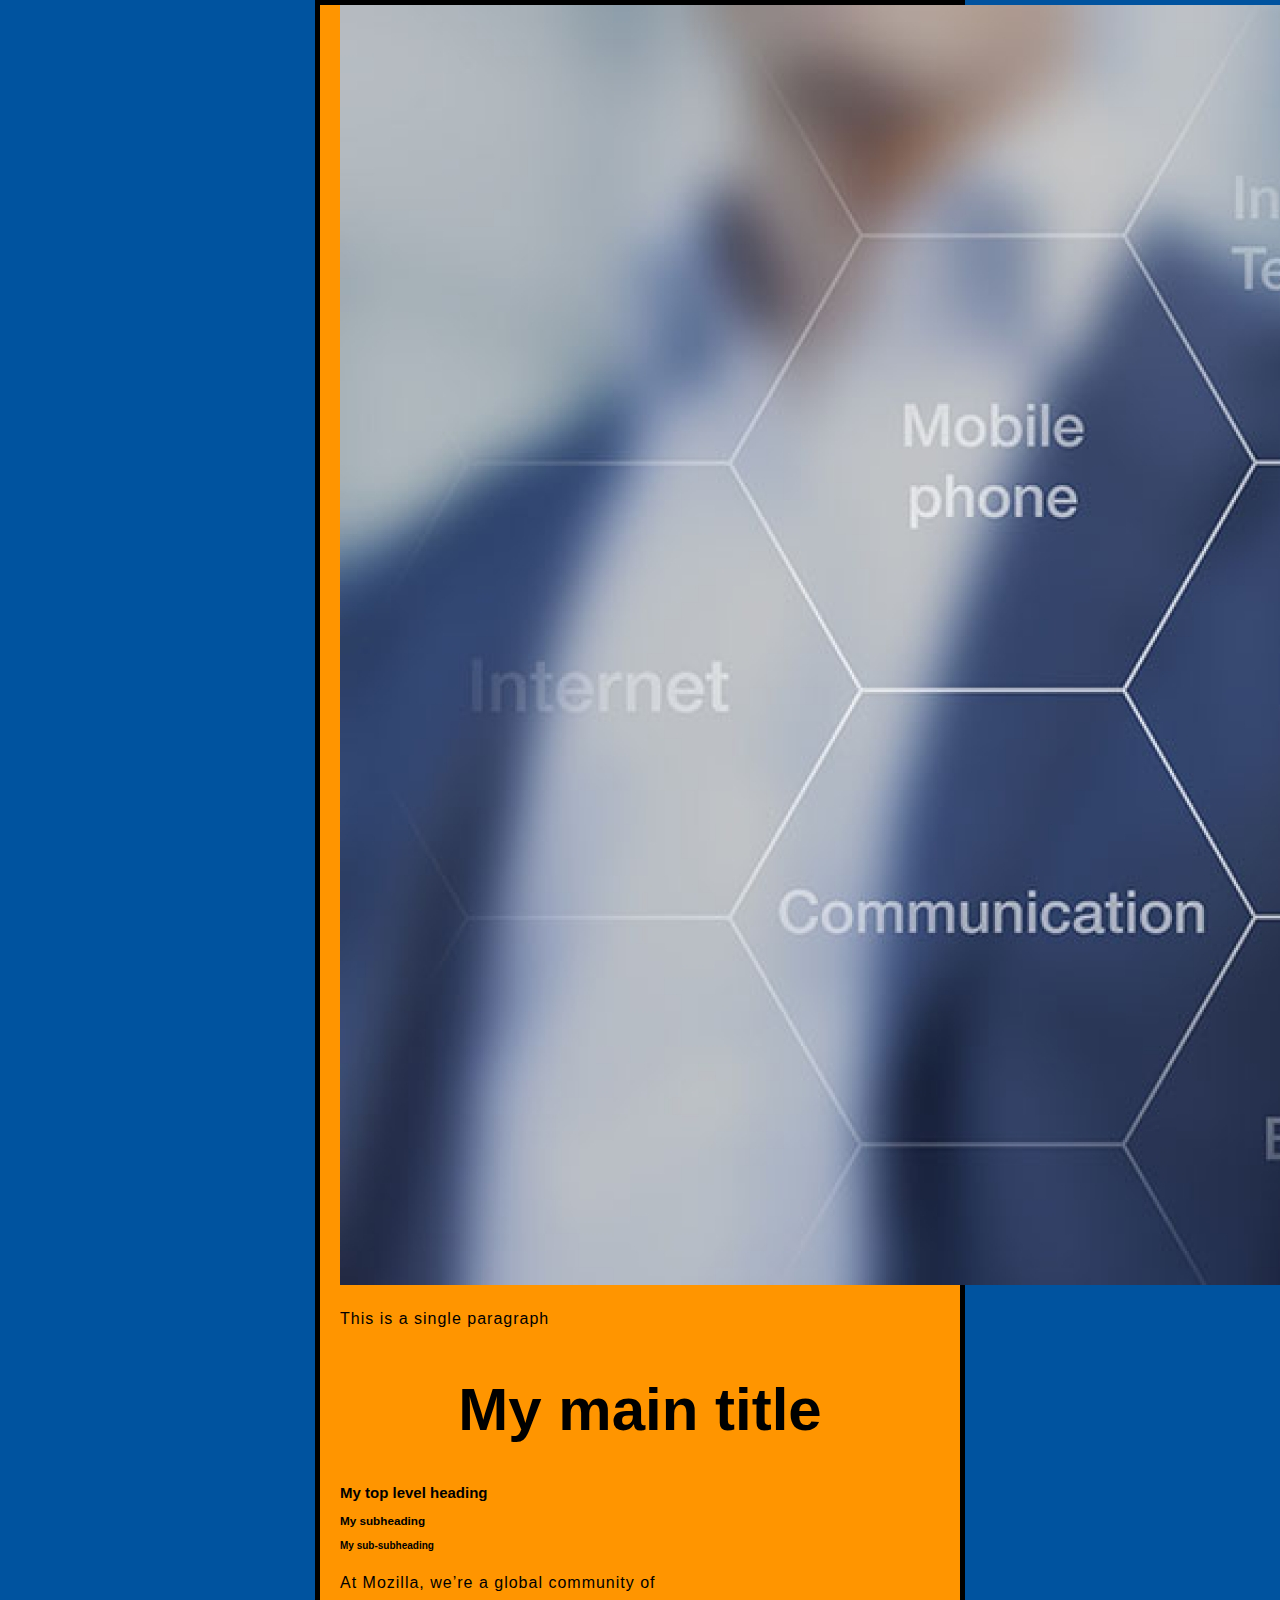
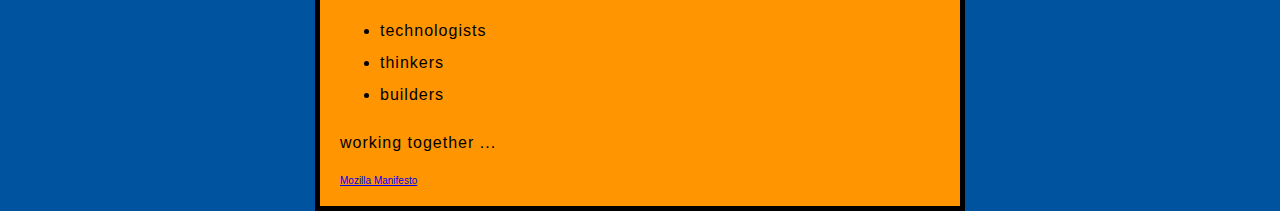
==== web-projects/test-site/index.html @ 923b9ddd "made simple of steve jobs HTML website" ====
<!DOCTYPE html>
<html>
  <head>
    <meta charset="utf-8">
    <title>My test page</title>
    <link href="styles/style.css" rel="stylesheet">
  </head>
  <body>
    <img src="images/IT.jpg" alt="The WebSite BackGround">
    <p>This is a single paragraph</p>
    <h1>My main title</h1>
    <h2>My top level heading</h2>
    <h3>My subheading</h3>
    <h4>My sub-subheading</h4>
    <p>At Mozilla, we’re a global community of</p>
    
    <ul> 
     <li>technologists</li>
     <li>thinkers</li>
     <li>builders</li>
    </ul>

    <p>working together ... </p>
    <a href="https://www.mozilla.org/en-US/about/manifesto/">Mozilla Manifesto</a>
  </body>
</html>
---- web-projects/test-site/styles/style.css ----
html {
  font-size: 10px; /* px means "pixels": the base font size is now 10 pixels high  */
  font-family: 'Titillium Web', sans-serif; /* this should be the rest of the output you got from Google fonts */
}
h1 {
  font-size: 60px;
  text-align: center;
}

p, li {
  font-size: 16px;
  line-height: 2;
  letter-spacing: 1px;
}
html {
  background-color: #00539F;
}

body {
  width: 600px;
  margin: 0 auto;
  background-color: #FF9500;
  padding: 0 20px 20px 20px;
  border: 5px solid black;
}
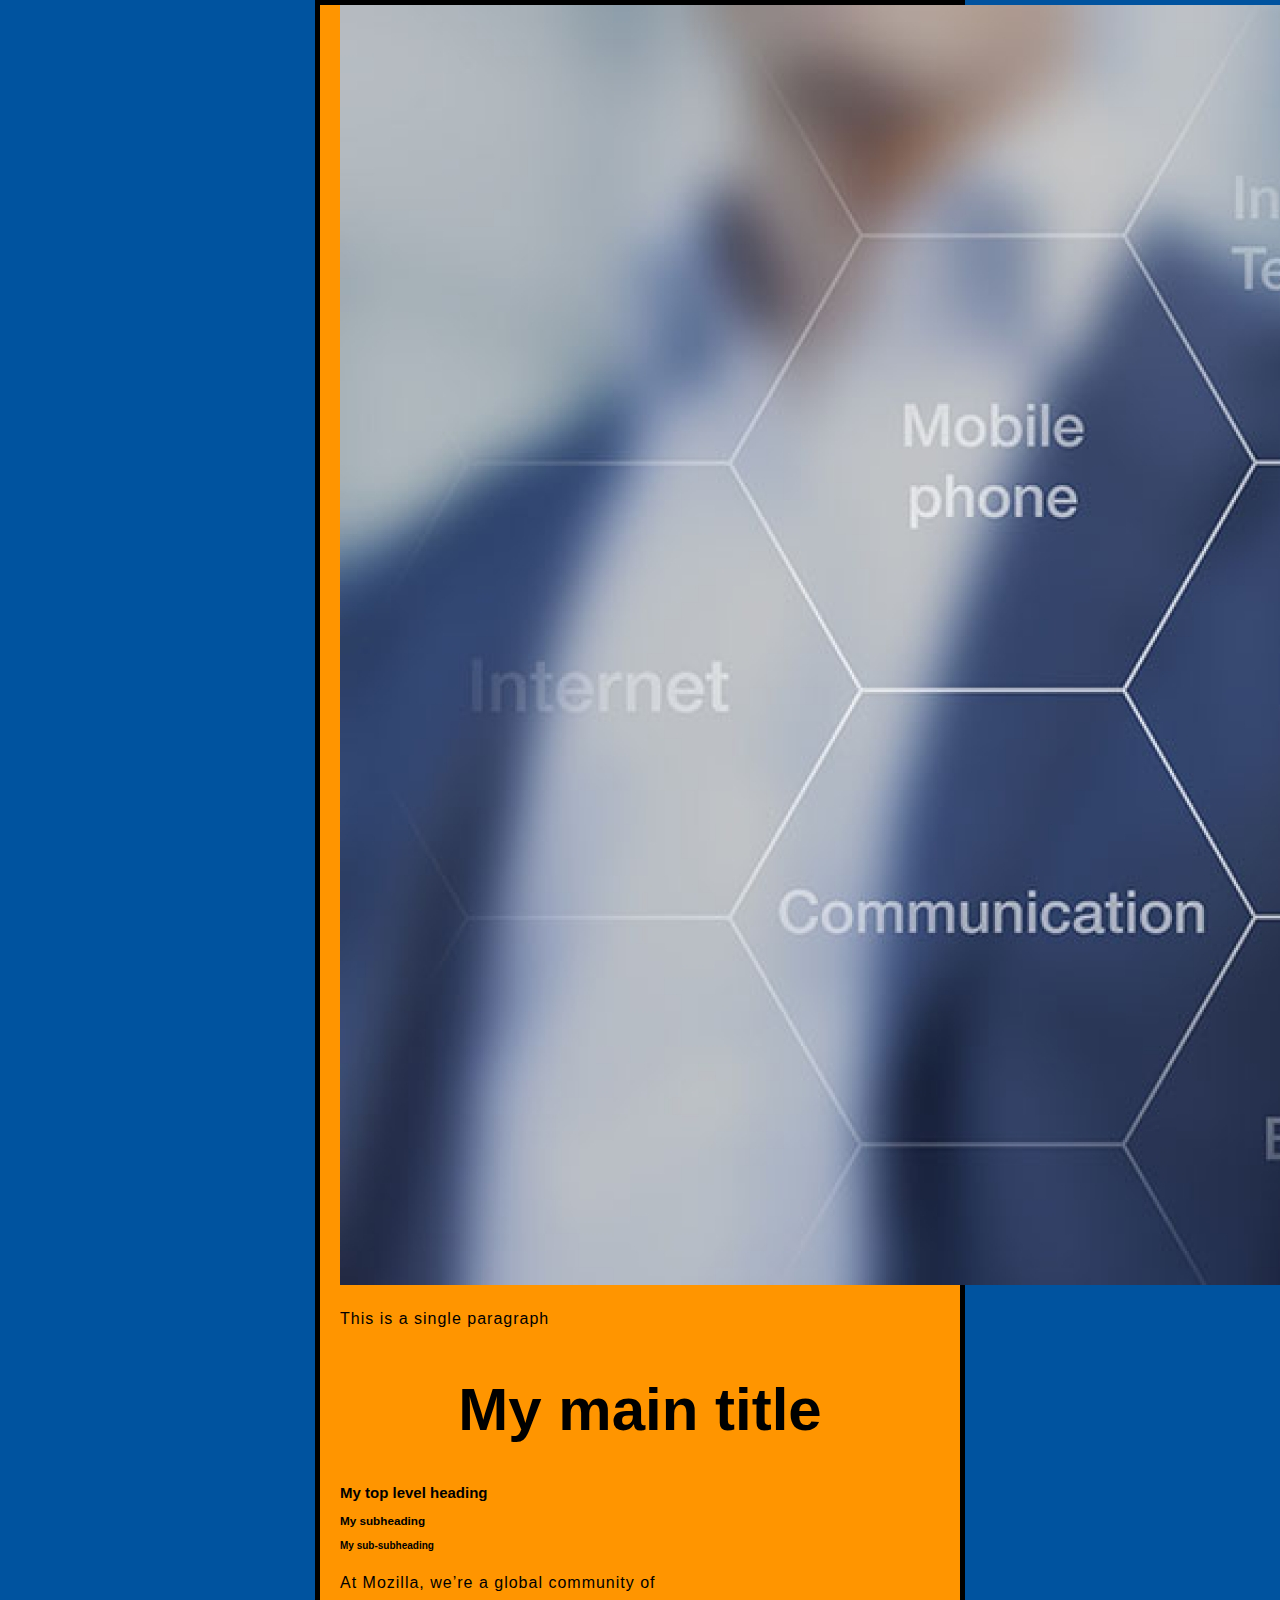
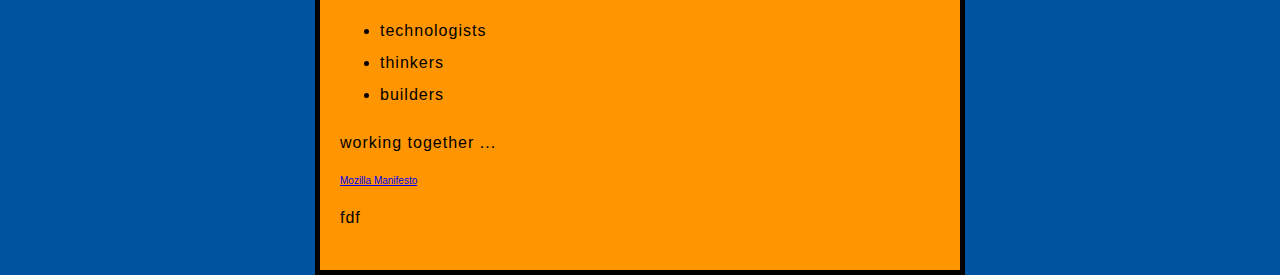
==== commit 41307be8: "new edit" ====
--- a/web-projects/test-site/index.html
+++ b/web-projects/test-site/index.html
@@ -22,5 +22,6 @@
 
     <p>working together ... </p>
     <a href="https://www.mozilla.org/en-US/about/manifesto/">Mozilla Manifesto</a>
-  </body>
+</body>
 </html> 
+<p>fdf</p>